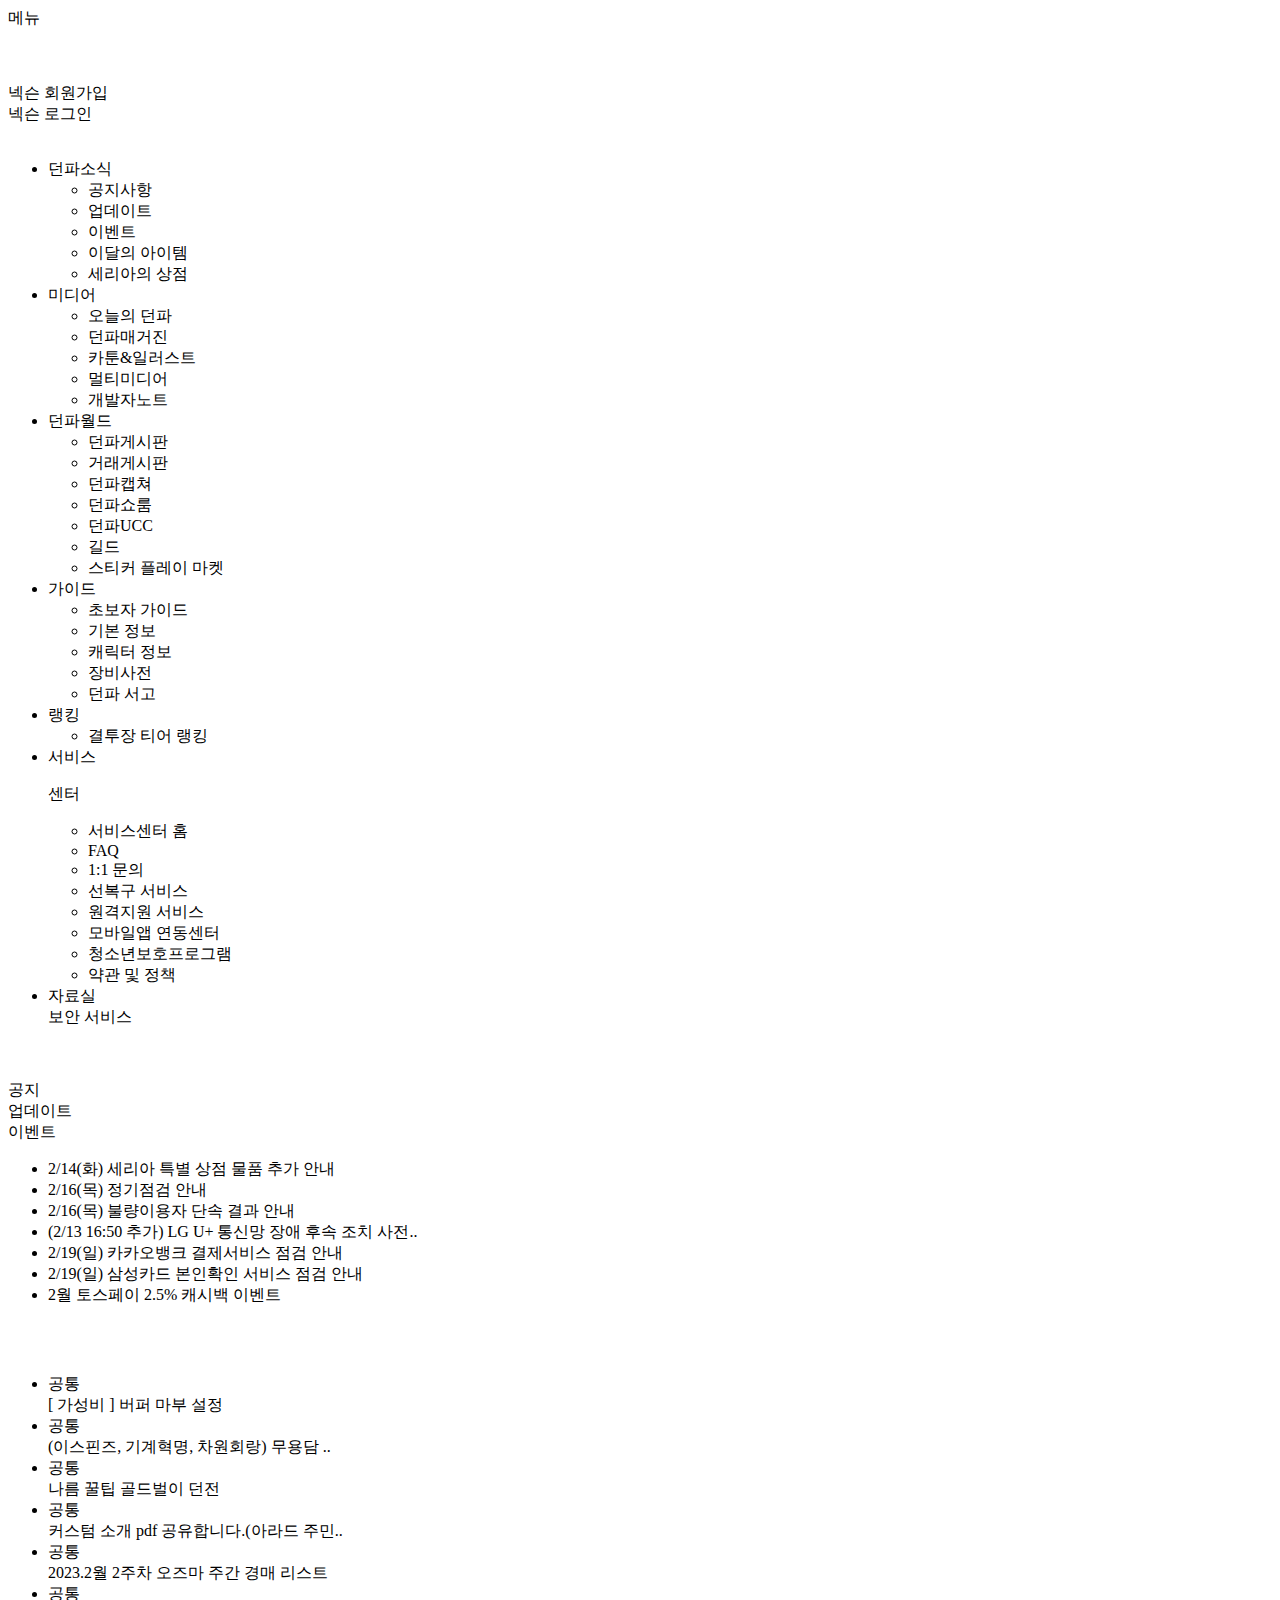
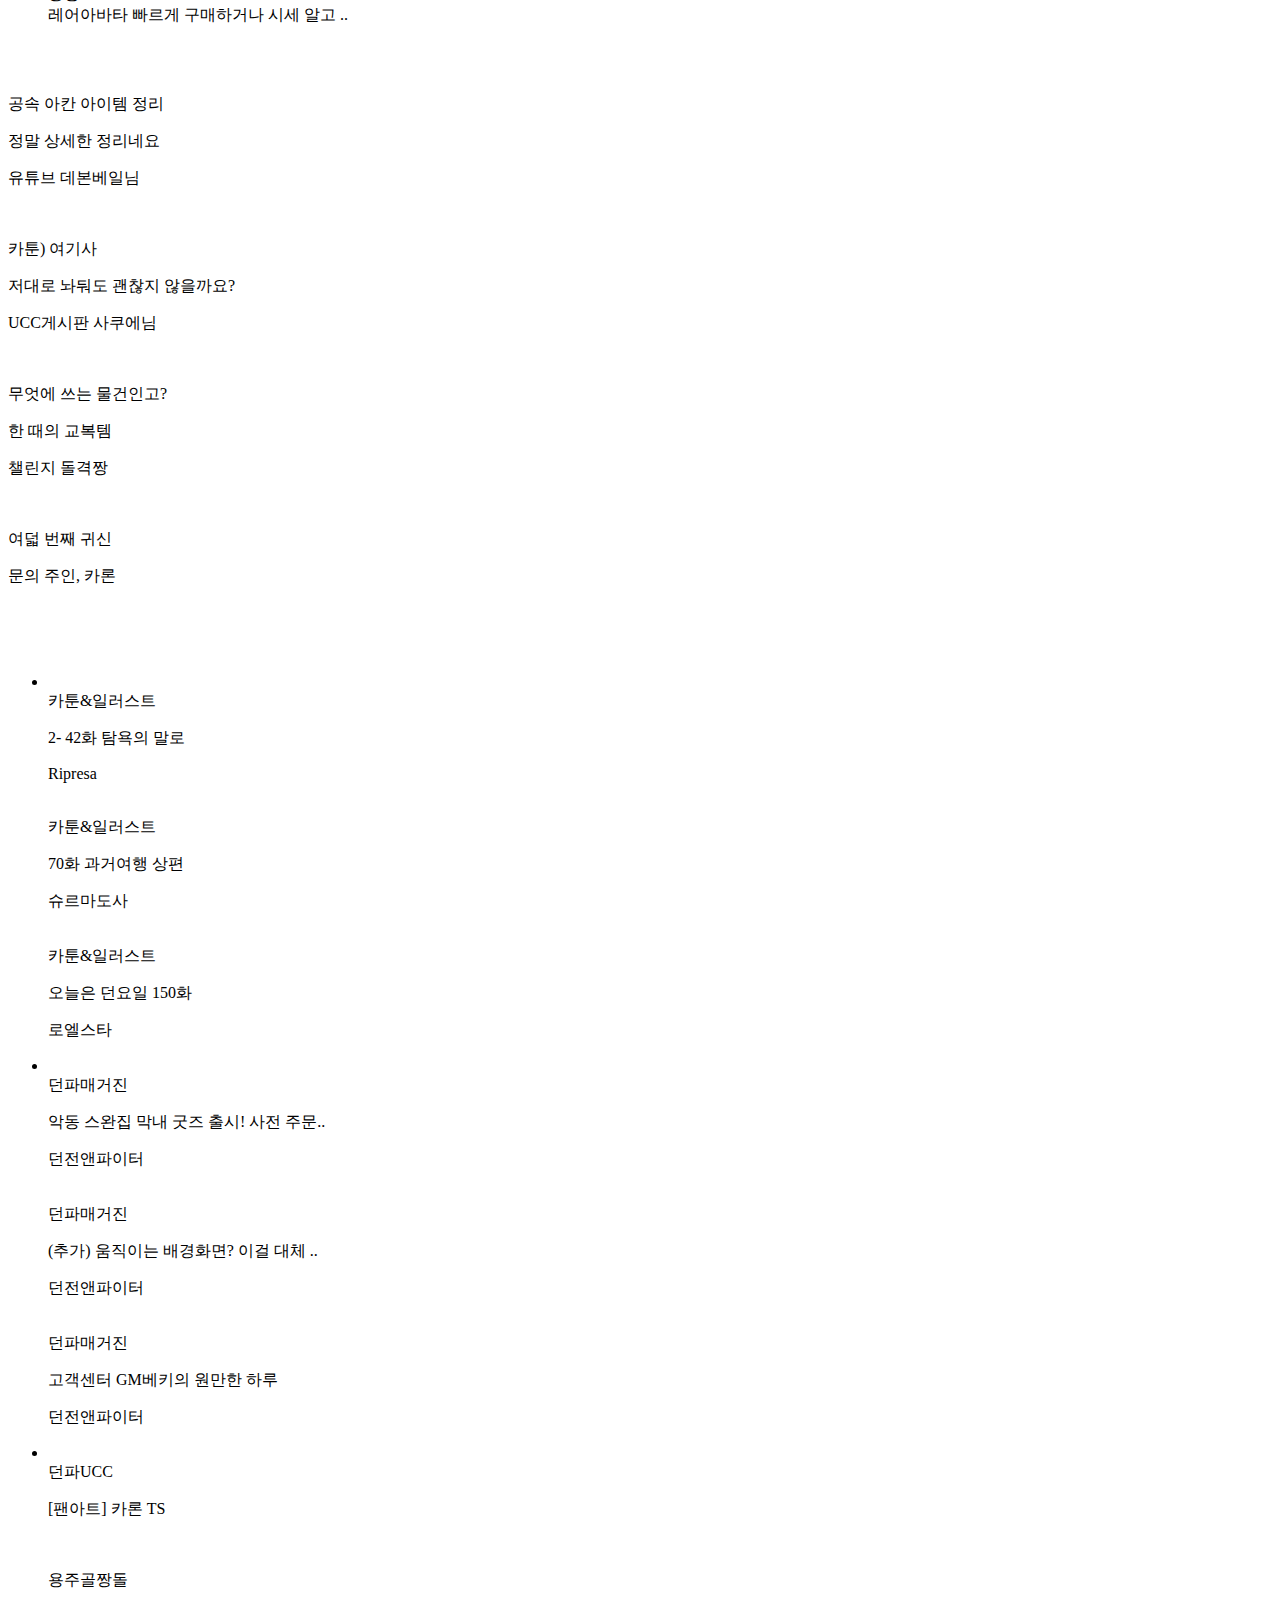
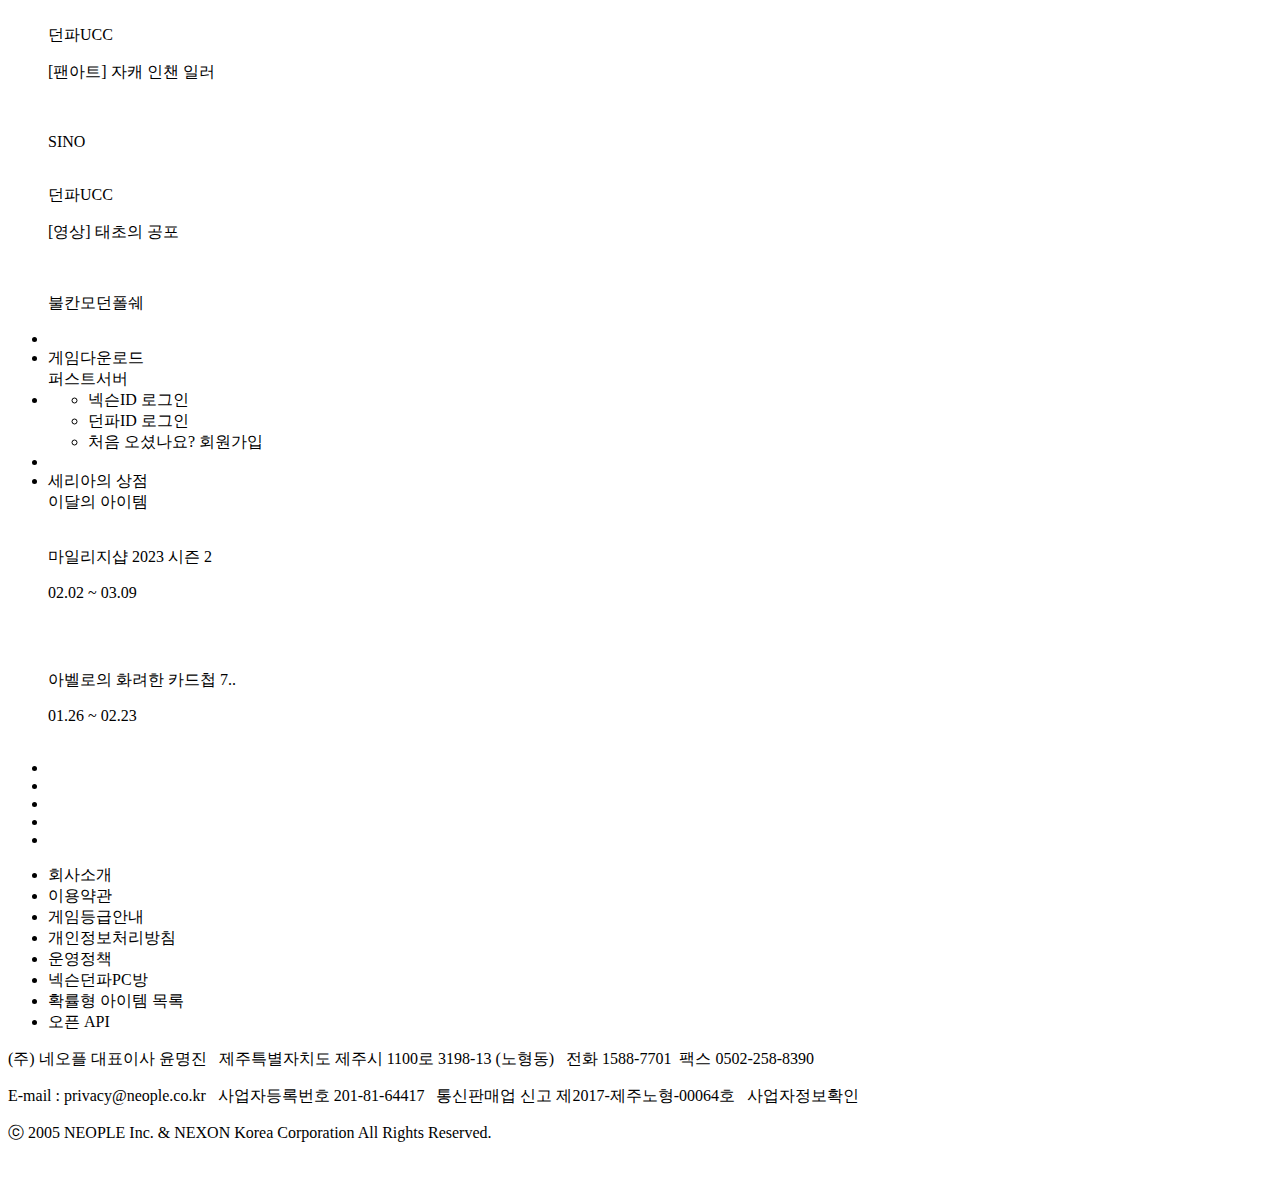
==== 2_DF.nexon/index.html @ 1419d221 "third" ====
<!DOCTYPE html>
<html lang="ko">

<head>
    <meta charset="UTF-8">
    <meta http-equiv="X-UA-Compatible" content="IE=edge">
    <meta name="viewport" content="width=device-width, initial-scale=1.0">
    <title>액션쾌감!!! 던전앤파이터</title>
    <link rel="stylesheet" href="style.css">

</head>

<body>
    <!--상단로고-->
    <header class="logo Flex_aic">
        <div class="left Flex_aic Pointer">
            <div class="hamburger">
                <div></div>
            </div>
            <div class="menu">메뉴</div>
        </div>
        <div class="center Pointer">
            <img src="https://rs.nxfs.nexon.com/gnb/images/logo_nexon.png" alt="">
        </div>
        <div class="right Flex_aic Pointer">
            <div class="cardimg">
                <img src="images/cardimg.png" alt="">
            </div>
            <div class="pcroomimg">
                <img src="images/pcroomimg.png" alt="">
            </div>
            <div>넥슨 회원가입</div>
            <div>넥슨 로그인</div>
        </div>
    </header>

    <!--메인박스-->
    <div class="bcgimg">
        <div class="mainwrap">
            <div class="topbox">
                <img class="img1 Pointer" src="https://cdn.df.nexon.com/img/web/common/logo.png" alt="">
                <img class="img2 Pointer" src="https://bbscdn.df.nexon.com/data6/commu/202212/160945_63aa9a396a2f0.png"
                    alt="">
                <img class="img3 Pointer" src="https://cdn.df.nexon.com/img/web/main/btn_dfu.png" alt="">
            </div>
            <div class="mainmenu">
                <!--left박스-->
                <ul class="leftbox">
                    <li class="leftlist">
                        <div class="listbox Flex">
                            <div class="leftbox_left">던파소식</div>
                            <ul>
                                <li class="Pointer">공지사항</li>
                                <li class="Pointer">업데이트</li>
                                <li class="Pointer">이벤트</li>
                                <li class="Pointer">이달의 아이템</li>
                                <li class="Pointer">세리아의 상점</li>
                            </ul>
                        </div>
                    </li>
                    <li class="leftlist">
                        <div class="listbox Flex">
                            <div class="leftbox_left">미디어</div>
                            <ul>
                                <li class="Pointer">오늘의 던파</li>
                                <li class="Pointer">던파매거진</li>
                                <li class="Pointer">카툰&일러스트</li>
                                <li class="Pointer">멀티미디어 <img src="https://cdn.df.nexon.com/img/web/ico/ico_bk.png"
                                        alt=""></li>
                                <li class="Pointer">개발자노트</li>
                            </ul>
                        </div>
                    </li>
                    <li class="leftlist">
                        <div class="listbox Flex">
                            <div class="leftbox_left">던파월드</div>
                            <ul>
                                <li class="Pointer">던파게시판</li>
                                <li class="Pointer">거래게시판</li>
                                <li class="Pointer">던파캡쳐</li>
                                <li class="Pointer">던파쇼룸</li>
                                <li class="Pointer">던파UCC</li>
                                <li class="Pointer">길드</li>
                                <li class="Pointer">스티커 플레이 마켓</li>
                            </ul>
                        </div>
                    </li>
                    <li class="leftlist">
                        <div class="listbox Flex">
                            <div class="leftbox_left">가이드</div>
                            <ul>
                                <li class="Pointer">초보자 가이드</li>
                                <li class="Pointer">기본 정보</li>
                                <li class="Pointer">캐릭터 정보</li>
                                <li class="Pointer">장비사전</li>
                                <li class="Pointer">던파 서고 <img src="https://cdn.df.nexon.com/img/web/ico/ico_bk.png"
                                        alt=""></li>
                            </ul>
                        </div>
                    </li>
                    <li class="leftlist">
                        <div class="listbox Flex">
                            <div class="leftbox_left">랭킹</div>
                            <ul>
                                <li class="Pointer">결투장 티어 랭킹</li>
                            </ul>
                        </div>
                    </li>
                    <li class="leftlist">
                        <div class="listbox Flex">
                            <div class="leftbox_left">
                                서비스 <p>센터</p>
                            </div>
                            <ul>
                                <li class="Pointer">서비스센터 홈</li>
                                <li class="Pointer">FAQ</li>
                                <li class="Pointer">1:1 문의</li>
                                <li class="Pointer">선복구 서비스</li>
                                <li class="Pointer">원격지원 서비스</li>
                                <li class="Pointer">모바일앱 연동센터</li>
                                <li class="Pointer">청소년보호프로그램</li>
                                <li class="Pointer">약관 및 정책</li>
                            </ul>
                        </div>
                    </li>
                    <li class="lastleftlist Flex_cc">
                        <div class="a1 Pointer">자료실</div>
                        <div class="a1 Pointer">보안 서비스</div>
                    </li>
                </ul>
                <!--센터박스-->
                <div class="centerbox">
                    <div class="mainimgbox">
                        <img src="https://bbscdn.df.nexon.com/data6/commu/202302/085623_63e436a7871ad.png" alt="">
                    </div>
                    <div class="mainlist">
                        <div class="Flex">
                            <div class="leftside">
                                <div class="topword Flex">
                                    <img class="leftword" src="https://cdn.df.nexon.com/img/web/main/h_df_news.gif"
                                        alt="">
                                    <div class="rightword Flex">
                                        <div>공지</div>
                                        <div>업데이트</div>
                                        <div>이벤트</div>
                                    </div>
                                </div>
                                <ul>
                                    <li class="list1">2/14(화) 세리아 특별 상점 물품 추가 안내</li>
                                    <li class="list1">2/16(목) 정기점검 안내</li>
                                    <li class="list1">2/16(목) 불량이용자 단속 결과 안내</li>
                                    <li class="list1">(2/13 16:50 추가) LG U+ 통신망 장애 후속 조치 사전..</li>
                                    <li class="list1">2/19(일) 카카오뱅크 결제서비스 점검 안내</li>
                                    <li class="list1">2/19(일) 삼성카드 본인확인 서비스 점검 안내</li>
                                    <li class="list1">2월 토스페이 2.5% 캐시백 이벤트</li>
                                </ul>
                                <div class="imgbox2">
                                    <img src="https://bbscdn.df.nexon.com/data6/commu/202302/163711_63e4a2a740356.jpg"
                                        alt="">
                                </div>
                                <div class="topword">
                                    <img src="https://cdn.df.nexon.com/img/web/main/h_df_board.gif" alt="">
                                </div>
                                <ul>
                                    <li class="listbox2 Flex">
                                        <div class="bcgbox">공통</div>
                                        <div class="list2">[ 가성비 ] 버퍼 마부 설정</div>
                                    </li>
                                    <li class="listbox2 Flex">
                                        <div class="bcgbox">공통</div>
                                        <div class="list2">(이스핀즈, 기계혁명, 차원회랑) 무용담 ..</div>
                                    </li>
                                    <li class="listbox2 Flex">
                                        <div class="bcgbox">공통</div>
                                        <div class="list2">나름 꿀팁 골드벌이 던전</div>
                                    </li>
                                    <li class="listbox2 Flex">
                                        <div class="bcgbox">공통</div>
                                        <div class="list2">커스텀 소개 pdf 공유합니다.(아라드 주민..</div>
                                    </li>
                                    <li class="listbox2 Flex">
                                        <div class="bcgbox">공통</div>
                                        <div class="list2">2023.2월 2주차 오즈마 주간 경매 리스트</div>
                                    </li>
                                    <li class="listbox2 Flex">
                                        <div class="bcgbox">공통</div>
                                        <div class="list2">레어아바타 빠르게 구매하거나 시세 알고 ..</div>
                                    </li>
                                </ul>
                            </div>
                            <div class="rightside">
                                <div class="topword1">
                                    <img src="https://cdn.df.nexon.com/img/web/main/h_today_df.gif" alt="">
                                </div>
                                <div class="rightlist Flex">
                                    <img src="https://bbscdn.df.nexon.com/data6/commu/202302/173435_63ef3c1bb7026.png"
                                        alt="">
                                    <div class="wordbox">
                                        <p>공속 아칸 아이템 정리</p>
                                        <p>정말 상세한 정리네요</p>
                                        <p>유튜브 데본베일님</p>
                                    </div>
                                </div>
                                <div class="rightlist Flex">
                                    <img src="https://bbscdn.df.nexon.com/data6/commu/202302/173448_63ef3c2897d32.png"
                                        alt="">
                                    <div class="wordbox">
                                        <p>카툰) 여기사</p>
                                        <p>저대로 놔둬도 괜찮지 않을까요?</p>
                                        <p>UCC게시판 사쿠에님</p>
                                    </div>
                                </div>
                                <div class="rightlist Flex">
                                    <img src="https://bbscdn.df.nexon.com/data6/commu/202302/160709_63ef279d798fc.png"
                                        alt="">
                                    <div class="wordbox">
                                        <p>무엇에 쓰는 물건인고?</p>
                                        <p>한 때의 교복템</p>
                                        <p>챌린지 돌격짱</p>
                                    </div>
                                </div>
                                <div class="imgwrap">
                                    <img class="a1"
                                        src="https://bbscdn.df.nexon.com/data6/commu/202302/101935_63db0fa768b41.jpg"
                                        alt="">
                                    <img class="a2" src="https://cdn.df.nexon.com/img/web/main/bg_dfu_gr.png" alt="">
                                    <img class="a3" src="https://cdn.df.nexon.com/img/web/main/dfu_logo.png" alt="">
                                    <p class="a4">여덟 번째 귀신</p>
                                    <p class="a5">문의 주인, 카론</p>
                                    <img class="a6" src="https://cdn.df.nexon.com/img/web/main/btn_go.png" alt="">
                                </div>
                            </div>
                        </div>
                        <div>
                            <img class="middlebanner"
                                src="https://cdn.df.nexon.com/img/web/main/bnr_char_info2.jpg?v=20230220" alt="">
                        </div>
                        <div class="topword">
                            <img src="https://cdn.df.nexon.com/img/web/main/h_df_md_ucc.gif" alt="">
                        </div>
                        <ul class="bottom">
                            <li class="linewrap Flex">
                                <div class="boxbox">
                                    <div class="bimgbox">
                                        <img src="https://bbscdn.df.nexon.com/data7/commu/202301/044038_63d185b60a785.jpg" alt="">
                                        <div class="deco">카툰&일러스트</div>
                                    </div>
                                    <div class="bottomwordbox">
                                        <p class="bword1">2- 42화 탐욕의 말로</p>
                                        <p class="bword2">Ripresa</p>
                                    </div>
                                </div>
                                <div class="boxbox">
                                    <div class="bimgbox">
                                        <img src="https://bbscdn.df.nexon.com/data7/commu/202301/231410_63cfe7b202897.jpg" alt="">
                                        <div class="deco">카툰&일러스트</div>
                                    </div>
                                    <div class="bottomwordbox">
                                        <p class="bword1">70화 과거여행 상편</p>
                                        <p class="bword2">슈르마도사</p>
                                    </div>
                                </div>
                                <div class="boxbox">
                                    <div class="bimgbox">
                                        <img src="https://bbscdn.df.nexon.com/data7/commu/202301/030627_63cd7b23b1984.PNG" alt="">
                                        <div class="deco">카툰&일러스트</div>
                                    </div>
                                    <div class="bottomwordbox">
                                        <p class="bword1">오늘은 던요일 150화</p>
                                        <p class="bword2">로엘스타</p>
                                    </div>
                                </div>
                            </li>
                            <li class="linewrap Flex">
                                <div class="boxbox">
                                    <div class="bimgbox">
                                        <img src="https://bbscdn.df.nexon.com/data6/commu/202302/102833_63db11c15a9d1.jpg" alt="">
                                        <div class="deco2">던파매거진</div>
                                    </div>
                                    <div class="bottomwordbox">
                                        <p class="bword1">악동 스완집 막내 굿즈 출시! 사전 주문..</p>
                                        <p class="bword2">던전앤파이터</p>
                                    </div>
                                </div>
                                <div class="boxbox">
                                    <div class="bimgbox">
                                        <img src="https://bbscdn.df.nexon.com/data6/commu/202212/144334_63a14b8654d7b.jpg" alt="">
                                        <div class="deco2">던파매거진</div>
                                    </div>
                                    <div class="bottomwordbox">
                                        <p class="bword1">(추가) 움직이는 배경화면? 이걸 대체 ..</p>
                                        <p class="bword2">던전앤파이터</p>
                                    </div>
                                </div>
                                <div class="boxbox">
                                    <div class="bimgbox">
                                        <img src="https://bbscdn.df.nexon.com/data6/commu/202212/121335_63a9115f84d7d.jpg" alt="">
                                        <div class="deco2">던파매거진</div>
                                    </div>
                                    <div class="bottomwordbox">
                                        <p class="bword1">고객센터 GM베키의 원만한 하루</p>
                                        <p class="bword2">던전앤파이터</p>
                                    </div>
                                </div>
                            </li>
                            <li class="linewrap Flex">
                                <div class="boxbox">
                                    <div class="bimgbox">
                                        <img class="over" src="https://bbscdn.df.nexon.com/data7/commu/202302/203615_63da4eaf554a1.png_thumb_s.png" alt="">
                                        <div class="deco3">던파UCC</div>
                                    </div>
                                    <div class="bottomwordbox">
                                        <p class="bword1">[팬아트] 카론 TS</p>
                                        <div class="Flex_cc"><img class="cimg" src="https://cdn.df.nexon.com/img/rank/1_7.gif" alt=""><p class="bword2">용주골짱돌</p></div>
                                    </div>
                                </div>
                                <div class="boxbox">
                                    <div class="bimgbox">
                                        <img class="over" src="https://bbscdn.df.nexon.com/data7/commu/202302/230459_63da718b06f9a.png_thumb_s.png" alt="">
                                        <div class="deco3">던파UCC</div>
                                    </div>
                                    <div class="bottomwordbox">
                                        <p class="bword1">[팬아트] 자캐 인챈 일러</p>
                                        <div class="Flex_cc"><img class="cimg" src="https://cdn.df.nexon.com/img/rank/1_5.gif" alt=""><p class="bword2">SINO</p></div>
                                    </div>
                                </div>
                                <div class="boxbox">
                                    <div class="bimgbox">
                                        <img class="over" src="http://i.ytimg.com/vi/4bKtMGUkhKY/hqdefault.jpg" alt="">
                                        <div class="deco3">던파UCC</div>
                                    </div>
                                    <div class="bottomwordbox">
                                        <p class="bword1">[영상] 태초의 공포</p>
                                        <div class="Flex_cc"><img class="cimg" src="https://cdn.df.nexon.com/img/rank/6_2.gif" alt=""><p class="bword2">불칸모던폴쉐</p></div>
                                    </div>
                                </div>
                            </li>
                        </ul>
                    </div>
                </div>
            <!--라이트박스-->
            <ul class="rightbox">
                <li class="gamestart">
                </li>
                <li class="download Flex_cc">
                    <div class="a2 Pointer">게임다운로드</div>
                    <div class="line"></div>
                    <div class="a2 Pointer">퍼스트서버</div>
                </li>
                <li class="loginbox">
                    <ul class="loginwrap">
                        <li class="nexon">넥슨ID 로그인</li>
                        <li class="df">던파ID 로그인</li>
                        <li class="newuser">처음 오셨나요? 회원가입 <span><img
                                    src="https://cdn.df.nexon.com/img/web/bu/bu_arrow_login2.png" alt=""></span> </li>
                    </ul>
                </li>
                <li class="gide">
                    <img src="https://cdn.df.nexon.com/img/web/apart/bnr_srch_20190128.jpg" alt="">
                </li>
                <li class="posi Flex_cc">
                    <div class="a3 Pointer">세리아의 상점</div>
                    <div class="a3 Pointer">이달의 아이템</div>
                    <div class="storebox">
                        <div class="Flex_aic">
                            <img class="storeimg"
                                src="https://bbscdn.df.nexon.com/data6/commu/202301/160150_63d8bcde932df.png" alt="">
                            <div>
                                <p class="r4">마일리지샵 2023 시즌 2</p>
                                <p class="r5"> 02.02 ~ 03.09</p>
                            </div>
                        </div>
                        <div class="button Flex">
                            <img src="https://cdn.df.nexon.com/img/web/apart/btn_mt_prev.gif" alt="">
                            <img src="https://cdn.df.nexon.com/img/web/apart/btn_mt_next.gif" alt="">
                        </div>
                    </div>
                    <div class="storebox1">
                        <div class="Flex_aic">
                            <img class="storeimg"
                                src="https://bbscdn.df.nexon.com/data6/commu/202301/065617_63d1a5815c485.png" alt="">
                            <div>
                                <p class="r4">아벨로의 화려한 카드첩 7..</p>
                                <p class="r5">01.26 ~ 02.23</p>
                            </div>
                        </div>
                        <div class="button Flex">
                            <img src="https://cdn.df.nexon.com/img/web/apart/btn_mt_prev.gif" alt="">
                            <img src="https://cdn.df.nexon.com/img/web/apart/btn_mt_next.gif" alt="">
                        </div>
                    </div>
                </li>
                <li class="coupon">
                    <img src="https://bbscdn.df.nexon.com/data6/commu/202212/083543_639a5dcf91421.jpg" alt="">
                </li>
                <li class="imgbanner">
                    <img src="https://cdn.df.nexon.com/img/web/apart/bnr_welcome3.png" alt="">
                </li>
                <li class="imgbanner">
                    <img src="https://cdn.df.nexon.com/img/web/apart/bnr_return2.png" alt="">
                </li>
                <li class="imgbanner2">
                    <img src="https://cdn.df.nexon.com/img/web/apart/bg_sns.png?v=2" alt="">
                </li>
                <li class="imgbanner3">
                    <img src="https://cdn.df.nexon.com/img/web/bnr/bnr_8bit.png" alt="">
                </li>
            </ul>
        <div class="footer">
            <ul class="Flex">
                <li>회사소개</li>
                <li>이용약관</li>
                <li>게임등급안내</li>
                <li class=black>개인정보처리방침</li>
                <li>운영정책</li>
                <li>넥슨던파PC방</li>
                <li>확률형 아이템 목록</li>
                <li>오픈 API</li>
            </ul>
            <p>(주) 네오플 대표이사 윤명진 &nbsp&nbsp제주특별자치도 제주시 1100로 3198-13 (노형동) &nbsp&nbsp전화 1588-7701&nbsp 팩스 0502-258-8390</p>
            <p>E-mail : privacy@neople.co.kr &nbsp&nbsp사업자등록번호 201-81-64417 &nbsp&nbsp통신판매업 신고 제2017-제주노형-00064호 &nbsp <span>사업자정보확인</span></p>
            <p>ⓒ 2005 NEOPLE Inc. & NEXON Korea Corporation All Rights Reserved.</p>
            <img src="https://cdn.df.nexon.com/img/web/common/img_logo_nx.gif" alt="">
            <img src="https://cdn.df.nexon.com/img/web/common/img_logo_np.gif" alt="">
        </div>
        </div>
    </div>



</body>

</html>
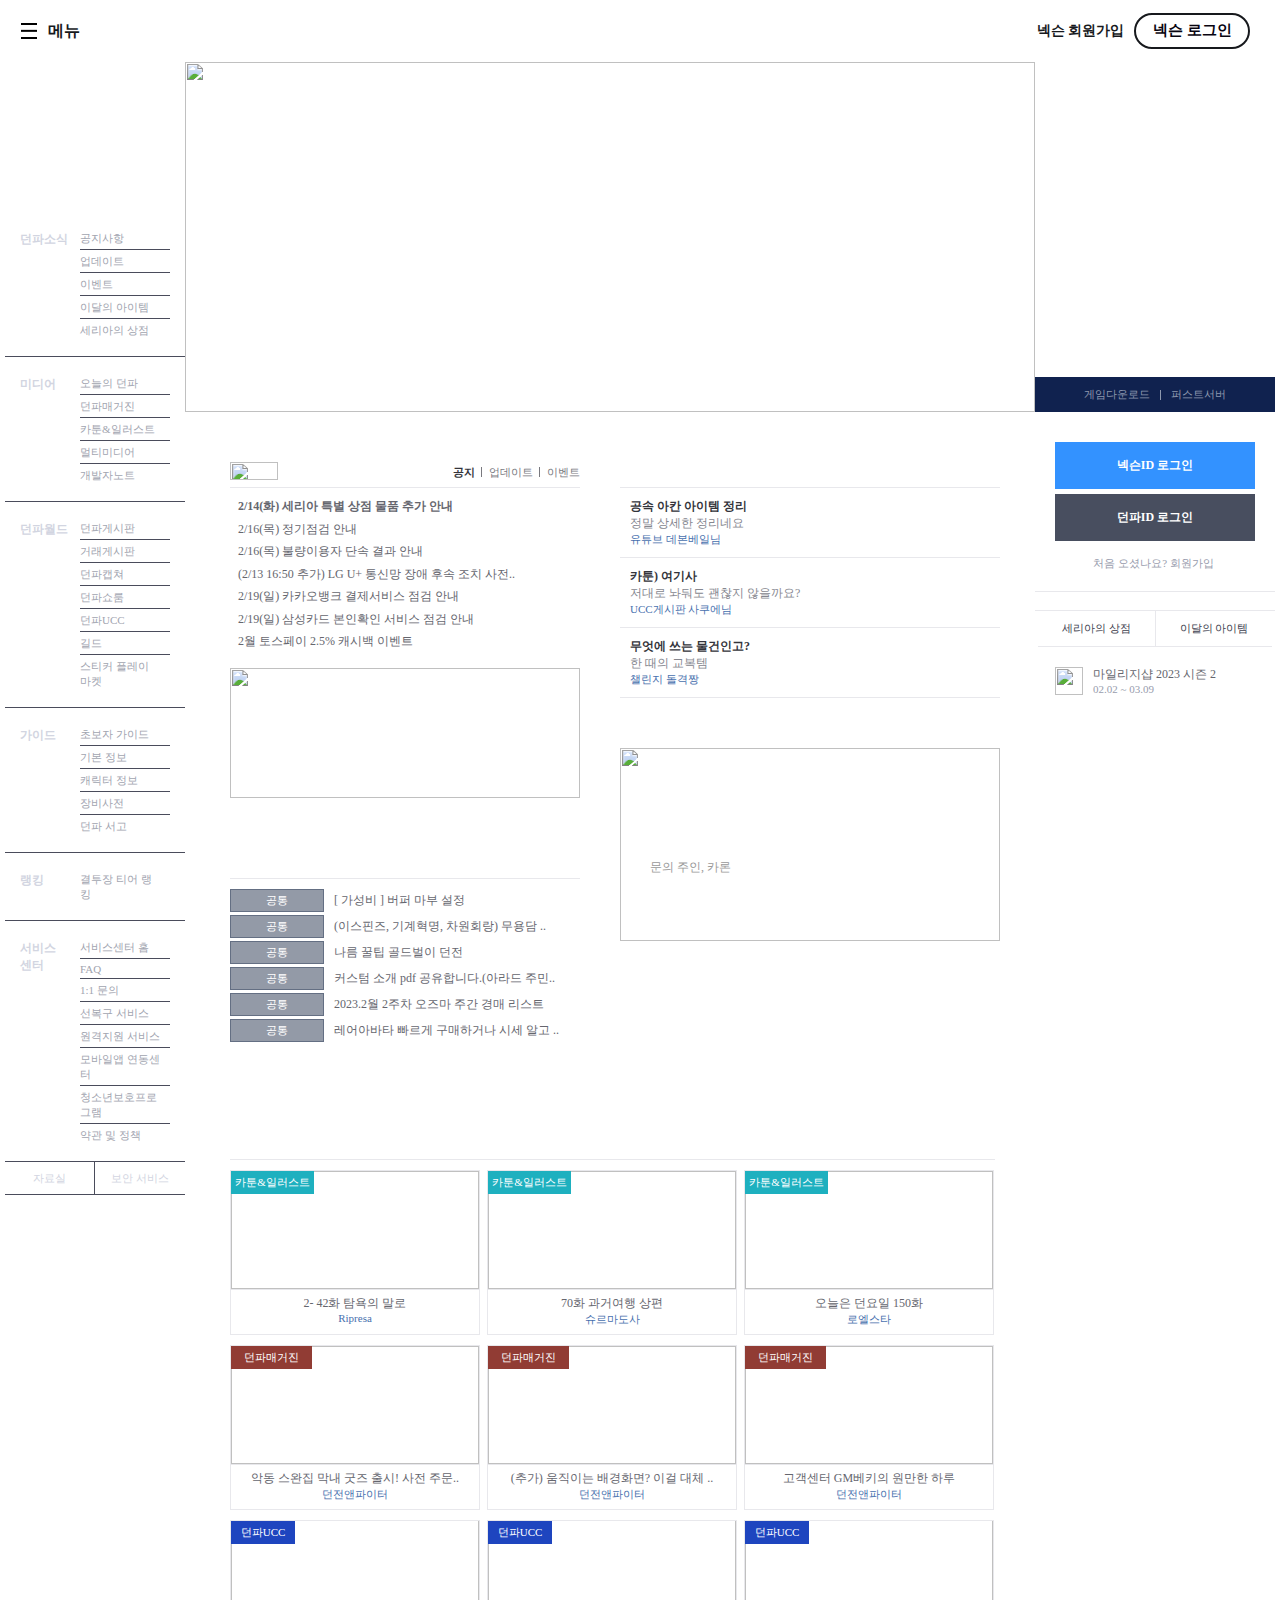
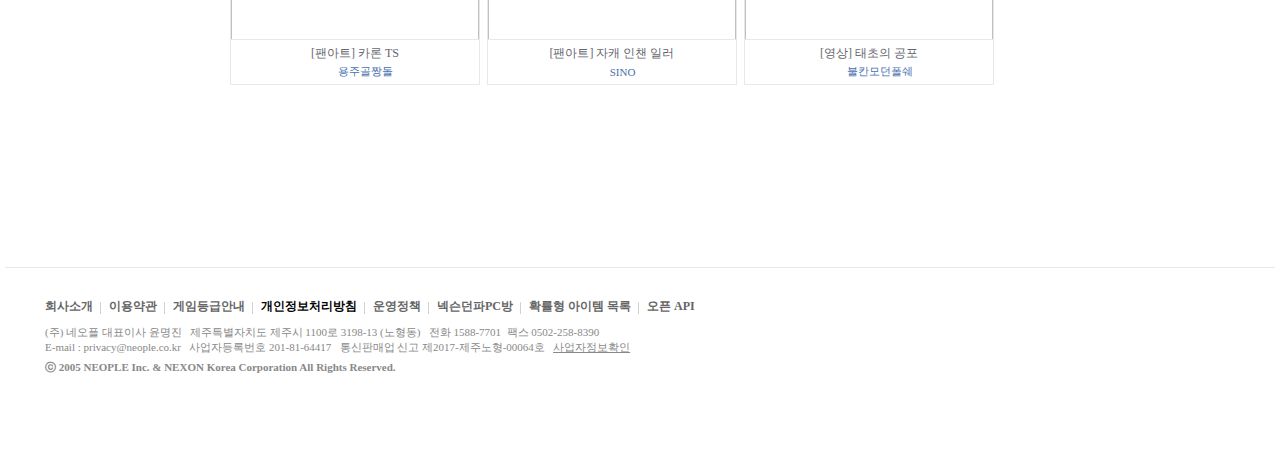
==== commit 77c9ad4f: "save" ====
--- a/2_DF.nexon/index.html
+++ b/2_DF.nexon/index.html
@@ -22,15 +22,15 @@
         <div class="center Pointer">
             <img src="https://rs.nxfs.nexon.com/gnb/images/logo_nexon.png" alt="">
         </div>
-        <div class="right Flex_aic Pointer">
-            <div class="cardimg">
+        <div class="right Flex_aic">
+            <div class="cardimg Pointer">
                 <img src="images/cardimg.png" alt="">
             </div>
             <div class="pcroomimg">
                 <img src="images/pcroomimg.png" alt="">
             </div>
-            <div>넥슨 회원가입</div>
-            <div>넥슨 로그인</div>
+            <div class="Pointer">넥슨 회원가입</div>
+            <div class="Pointer">넥슨 로그인</div>
         </div>
     </header>
 
--- a/2_DF.nexon/style.css
+++ b/2_DF.nexon/style.css
@@ -0,0 +1,596 @@
+@charset "UTF-8";
+
+
+/*###############전체선택자 속성값###############*/
+*{
+   margin: 0; padding: 0; box-sizing: border-box;
+}
+
+a:link, a:visited{
+   text-decoration: none; color: black;
+}
+
+li{
+   list-style: none;
+}
+/*###############클래스 공통 속성값###############*/
+.Flex{
+   display: flex;
+}
+.Flex_aic{
+   display: flex;
+   align-items: center;
+}
+.Flex_cc{
+   display: flex;
+   align-items: center;
+   justify-content: center;
+}
+.FC_basicgray{
+   color: #65666E;
+}
+.Pointer{
+   cursor: pointer;
+}
+
+/*###############탑 로고###############*/
+.logo{
+   width: 100%;
+   min-width: 1270px;
+   height: 62px;
+   justify-content: space-between;
+   padding: 23px 30px 23px 21px;
+}
+
+.logo .left{
+   width: 65px;
+   height: 62px;
+   justify-content: space-between;
+   line-height: 62px;
+}
+
+.logo .left:hover>.hamburger:before ,.logo .left:hover>.hamburger:after, .logo .left:hover>.hamburger div{background-color: #0077ff;}
+.logo .left:hover>.menu ,.right div:nth-child(3):hover{color: #0077ff;}
+
+.logo .hamburger{position: relative; width: 16px; height: 16px;}
+.hamburger:before, .hamburger div, .hamburger:after{
+   position: absolute;
+   height: 2.3px;
+   width: 100%;
+   left: 0;
+   background-color: black;
+   content: "";
+   display: block;
+   transition: 0.3s;
+}
+.hamburger:before{top: 0;} .hamburger div{top: 50%; transform: translateY(-50%);} .hamburger:after{bottom: 0;}
+
+.logo .menu{
+   color: #17191d;
+   font-weight: bold;
+   padding-right: 6px;
+   transition: 0.3s;
+}
+
+.logo .center{
+   padding-left: 245px;
+   padding-top: 5px;
+}
+
+.logo .cardimg, .logo .pcroomimg{
+   width: 33px;
+}
+.right div{
+   margin-right: 10px;
+}
+.right div:nth-child(3){
+   font-size: 14px;
+   font-weight: bold;
+   color: #17191D;
+   height: 36px;
+   line-height: 36px;
+   text-align: center;
+}
+.right div:last-child{
+   margin-right: 0;
+   font-size: 15px;
+   font-weight: bold;
+   color: #080410;
+   border-radius: 19px;
+   border: 2px solid #17191D;
+   width: 115.7px;
+   height: 36px;
+   line-height: 30px;
+   text-align: center;
+}
+
+/*###############백그라운드이미지###############*/
+.bcgimg{    
+   width: 100%;
+   min-width: 1270px;
+   height: 2000px;
+   background: url("https://bbscdn.df.nexon.com/data6/commu/202301/110128_63bb757862899.jpg") center 0 no-repeat;
+}
+/*###############메인박스###############*/
+.mainwrap{
+   position: sticky;
+   margin:0 auto;
+   min-width: 1270px;
+   width: 1270px;
+   height: 100%;
+}
+/*###############메인박스-탑###############*/
+.topbox{
+   position: relative;
+   width: 100%;
+}
+.topbox img{position: absolute;}
+.topbox .img1{left: -20px;top: 20px;}
+.topbox .img2{left: 180px; top: 40px;}
+.topbox .img3{right: 0;}  
+
+/*###############메인박스-미드이미지###############*/
+
+.mainmenu{
+   background: url("https://cdn.df.nexon.com/img/web/main/bg_container.png?v=20160623") no-repeat;
+   width: 100%;
+   height: 100%;
+   display: flex;
+}
+
+/*###############메인박스 l,c,r 3분할###############*/
+.mainmenu .leftbox, .mainmenu .centerbox, .mainmenu .rightbox{
+   margin-top: 150px;
+}
+.mainmenu .leftbox{width: 180px;}
+.mainmenu .centerbox{width: 850px;}
+.mainmenu .rightbox{width: 240px;}
+
+/*###############메인박스 left###############*/
+
+.leftbox .leftlist{
+   padding: 15px 0;
+   border-bottom: 1px solid #4a4c5b;
+}
+
+.leftlist .leftbox_left{
+   width: 75px;
+   font-size: 12px;
+   font-weight: bold;
+   color: #d2d5e1;
+   padding: 4px 0 0 15px
+}
+.leftlist ul{
+   width: 90px;
+}
+.leftlist li{
+   font-size: 11px;
+   padding: 4px 10px 3px 0;
+   color: #a1a4af;
+   border-bottom: 1px solid #4a4c5b;
+}
+.leftlist li:last-child{
+   border-bottom: none;
+}
+.lastleftlist .a1{
+   width: 100%;
+   height: 33px;
+   line-height: 33px;
+   text-align: center;
+   font-size: 11px;
+   color: #d2d5e1;
+   border-bottom: 1px solid #4a4c5b; 
+}
+.lastleftlist .a1:first-child{
+   border-right: 1px solid #4a4c5b;
+}
+/*###############메인박스 center###############*/
+
+.centerbox .mainimgbox{
+    position: relative;
+    height: 200px;
+   }
+.centerbox .mainimgbox img{
+   position: absolute;
+   width: 850px;
+   height: 350px;
+   bottom: 0;
+}
+
+.centerbox .mainlist{
+   padding: 45px 40px 50px 45px;
+}
+
+.centerbox .mainlist .leftside{
+   width: 350px;
+   margin-right: 40px;
+}
+
+.centerbox .topword{
+   padding: 5px 0;
+   justify-content: space-between;
+   border-bottom: 1px solid #e8e8ec;
+   margin-bottom: 10px;
+   height: 31px;
+}  
+.leftside .leftword{
+   width: 48px;
+   height: 18px;
+}
+.leftside .rightword div{
+   position: relative;
+   padding: 0 7px;
+   font-size: 11px;
+   color: #79797f;
+   line-height: 20px;
+}
+.leftside .rightword div:first-child{
+   color: #33343b;
+   font-weight: bold;
+}
+.leftside .rightword div:last-child{padding-right:0;}
+
+.leftside .rightword div:after{
+   position: absolute;
+   display: block;
+   content: "";
+   width: 1px;
+   height: 10px;
+   background-color: #79797f;
+   top: 50%;
+   transform: translateY(-50%);
+   right: 0;
+}
+.leftside .rightword div:last-child:after{display: none;}
+
+.leftside .list1{
+   margin-left: 8px;
+   position: relative;
+   font-size: 12px;
+   color: #65666e;
+   margin-bottom: 5.5px;
+}
+.leftside .list1:first-child{font-weight: bold;}
+.leftside .list1:after{
+   display: block;
+   content: url("https://cdn.df.nexon.com/img/web/bu/bu_dot.gif");
+   position: absolute;
+   top: -3px;
+   left: -7px;
+}
+
+.leftside .imgbox2{
+   width: 350px;
+   height: 130px;
+   margin: 18px 0 50px 0;
+}
+.leftside .imgbox2 img{
+   width: 100%;
+   height: 100%;
+}
+.leftside .listbox2{
+   margin-bottom: 3px;
+}
+
+.leftside .bcgbox{
+   font-size: 11px;
+   color: #ffffff;
+   background-color: #939aa7;
+   padding: 3px 35px;
+   border: 1px solid #646f83;
+}
+
+.leftside .list2{
+   padding: 3px 0;
+   font-size: 12px;
+   color: #65666e;
+   margin-left: 10px;
+}
+
+.centerbox .mainlist .rightside{width: 380px;}
+.rightside .topword1{
+   padding: 5px 0;
+   border-bottom: 1px solid #e8e8ec;
+   height: 31px;
+}  
+.rightside .rightlist{
+   padding: 10px 0;
+   border-bottom: 1px solid #e8e8ec;
+}
+.rightside .wordbox{margin-left: 10px;}
+.rightside .wordbox p:first-child{
+   font-size: 12px;
+   font-weight: bold;
+   color: #33343b;  
+}
+.rightside .wordbox p:nth-child(2){
+   font-size: 12px;
+   color: #86878f;
+}
+.rightside .wordbox p:last-child{
+   font-size: 11px;
+   color: #4770ae;
+}
+
+.rightside .imgwrap{
+   position: relative;
+   width: 380px;
+   height: 193px;
+   margin-top: 50px;
+} 
+.rightside .imgwrap img, .rightside .imgwrap p{
+   position: absolute;
+}
+.rightside .imgwrap .a1, .rightside .imgwrap .a2{
+   width: 100%;
+   height: 100%;
+}
+.rightside .imgwrap .a3{
+   left: 30px;
+   top: 30px;
+}
+.rightside .imgwrap .a4{
+   left: 30px;
+   top: 86px;
+   color: #fff;
+   font-weight: 700;
+}
+.rightside .imgwrap .a5{
+   left: 30px;
+   top: 111px;
+   font-size: 12px;
+   color: #999;
+   font-weight: 400;
+}
+.rightside .imgwrap .a6{
+   left: 30px;
+   bottom: 30px;
+}
+
+.centerbox .middlebanner{
+   margin: 45px 0 35px 0 ;
+}
+
+
+.bottom .linewrap{
+   margin-bottom: 10px;
+}
+
+.bottom .boxbox{
+   margin-right: 7px;
+}
+
+.bottom .bimgbox{
+   position: relative;
+   border:1px solid #e8e8ec;
+   width: 250px;
+   height: 120px;
+   overflow: hidden;
+}
+
+
+.bimgbox:after{
+   content: "";
+   display: "";
+   position: absolute;
+   background-color: rgba(0, 0, 0, 0.37);
+   width: 244px;
+   height: 114px;
+   left: -1px;
+   border: 3px solid red;
+   visibility: hidden;
+}
+.bimgbox:hover:after{
+   visibility: visible;
+}
+
+.bottom img{
+   width: 100%;
+   height: 100%;
+}
+
+.bottom .bimgbox .deco, .bottom .bimgbox .deco2, .bottom .bimgbox .deco3{
+   position: absolute;
+   top: 0;
+   color: #fff;
+   font-size: 11px;
+   text-align: center;
+   padding: 4px;
+}
+.bottom .bimgbox .deco{background-color: #1eb0bf; width: 83px;}
+.bottom .bimgbox .deco2{background-color: #913c34; width: 81px;}
+.bottom .bimgbox .deco3{background-color: #1e45bf; width: 64px;}
+
+
+.centerbox .bottomwordbox{
+   width: 250px;
+   height: 45px;
+   padding: 5px 0;
+   border: 1px solid #e8e8ec;
+   border-top: none;
+}
+.bottomwordbox img{
+   width: 16px;
+   height: 16px;
+}
+.bottomwordbox .cimg{
+   margin-top: 3px;
+   margin-right: 5px;
+}
+.bottomwordbox .bword1{
+   color: #65666e;
+   font-size: 12px;
+   text-align: center;
+}
+.bottomwordbox .bword2{
+   color: #4770ae;
+   font-size: 11px;
+   text-align: center;
+}
+.bottom .over{
+   position: relative;
+   top: -40px;
+   width: 100%;
+   height: 200px;
+}
+
+/*###############메인박스 right###############*/
+
+.rightbox .gamestart{
+   height: 175px;
+   position: relative;
+   background:url("https://cdn.df.nexon.com/img/web/common/game_start_sp.jpg");
+}
+
+.rightbox .download{
+   position: relative;
+   background-color: #10224f;
+   border-top: #0a183a;
+   border-bottom: #0a183a;
+   top: -10px;
+}
+.rightbox .a2{
+   padding: 10px 5px;
+   font-size: 11px;
+   color: #8d98ae;
+}
+.rightbox .line{
+   width: 1px;
+   height: 10px;
+   background-color:#8d98ae;
+   margin: 0 5px;
+}
+
+.rightbox .loginbox{
+   padding: 20px 20px;
+   border-bottom: 1px solid #e8e8ec;
+}
+
+
+
+.rightbox .nexon, .rightbox .df{
+   font-size: 12px;
+   font-weight: bold;
+   color: #FFFFFF;
+   padding: 15px 0;
+   text-align: center;
+}
+.rightbox .nexon{
+   background-color: #3392FF;
+   margin-bottom: 5px;
+}
+.rightbox .df{
+   background-color: #484e5f;
+   margin-bottom: 15px;
+}
+.rightbox .newuser{
+   font-size: 11px;
+   color: #989cad;
+   text-align: center;
+}
+
+.rightbox .gide{
+   border-bottom: 1px solid #e8e8ec;
+}
+
+.rightbox .a3{
+   padding: 10px 24px;
+   font-size: 11px;
+   color: #3e414f;
+   border-bottom: 1px solid #e8e8ec;
+   background-color: white;
+}
+.rightbox .a3:first-child{
+   border-bottom: 1px solid #e8e8ec;
+   border-right: 1px solid #e8e8ec;
+}
+
+.rightbox .a3:first-child:hover, .rightbox .a3:nth-child(2):hover{
+   border-bottom: none;
+   font-weight: bold;
+   background-color: transparent;
+}
+
+.rightbox .posi{position: relative;}
+.rightbox .storebox, .rightbox .storebox1{
+   width: 240px;
+   padding: 20px 20px 5px 20px;
+   position: absolute;
+   top: 35px;
+}
+.rightbox .storebox{visibility: visible;}
+.rightbox .storebox1{visibility: hidden;}
+.rightbox .storeimg{
+   width: 28px;
+   height: 28px;
+   margin-right: 10px;
+}
+.rightbox .r4{
+   font-size: 12px;
+   color: #65666e;
+}
+.rightbox .r5{
+   font-size: 11px;
+   color: #989cad;
+}
+.rightbox .button{justify-content: flex-end;}
+
+.rightbox .a3:nth-child(2):hover~.storebox{
+   visibility: hidden;
+}
+.rightbox .a3:nth-child(2):hover~.storebox1{
+   visibility: visible;
+}
+
+.rightbox .coupon{
+   margin-top: 75px;
+}
+.rightbox .imgbanner, .rightbox .imgbanner2, .rightbox .imgbanner3{
+    position: relative;
+    top: -10px;
+ }
+.rightbox .imgbanner{height: 46px;}
+.rightbox .imgbanner2{height: 148px;}
+.rightbox .imgbanner3{height: 47px;}
+
+
+/*footer----------------------------*/
+.footer{
+   position: absolute;
+   width: 100%;
+   height: 195px;
+   background-color: white;
+   bottom: 0;
+   border-top: 1px solid #e8e8ec;
+   padding: 30px 0 0 40px;
+}
+.footer li{
+   position: relative;
+   padding: 0 8px;
+   color: #666;
+   font-weight: bold;
+   font-size: 12px;
+   margin-bottom: 10px;
+}
+.footer li:first-child{padding: 0 8px 0 0;}
+.footer .black{color: #000;}
+.footer li:after{
+   position: absolute;
+   display: block;
+   content: "";
+   width: 1px;
+   height: 12px;
+   background-color: #d1d1d1;
+   right: 0;
+   top: 50%;
+   transform: translateY(-40%);
+}
+.footer li:last-child:after{display: none;}
+.footer p{color: #888888; font-size: 11px;}
+.footer p span{text-decoration: underline;}
+.footer p:nth-child(4){
+   font-weight: bold;
+   margin-top: 5px;
+   margin-bottom: 17px;
+}
+.footer img:nth-child(5){margin-right: 15px;}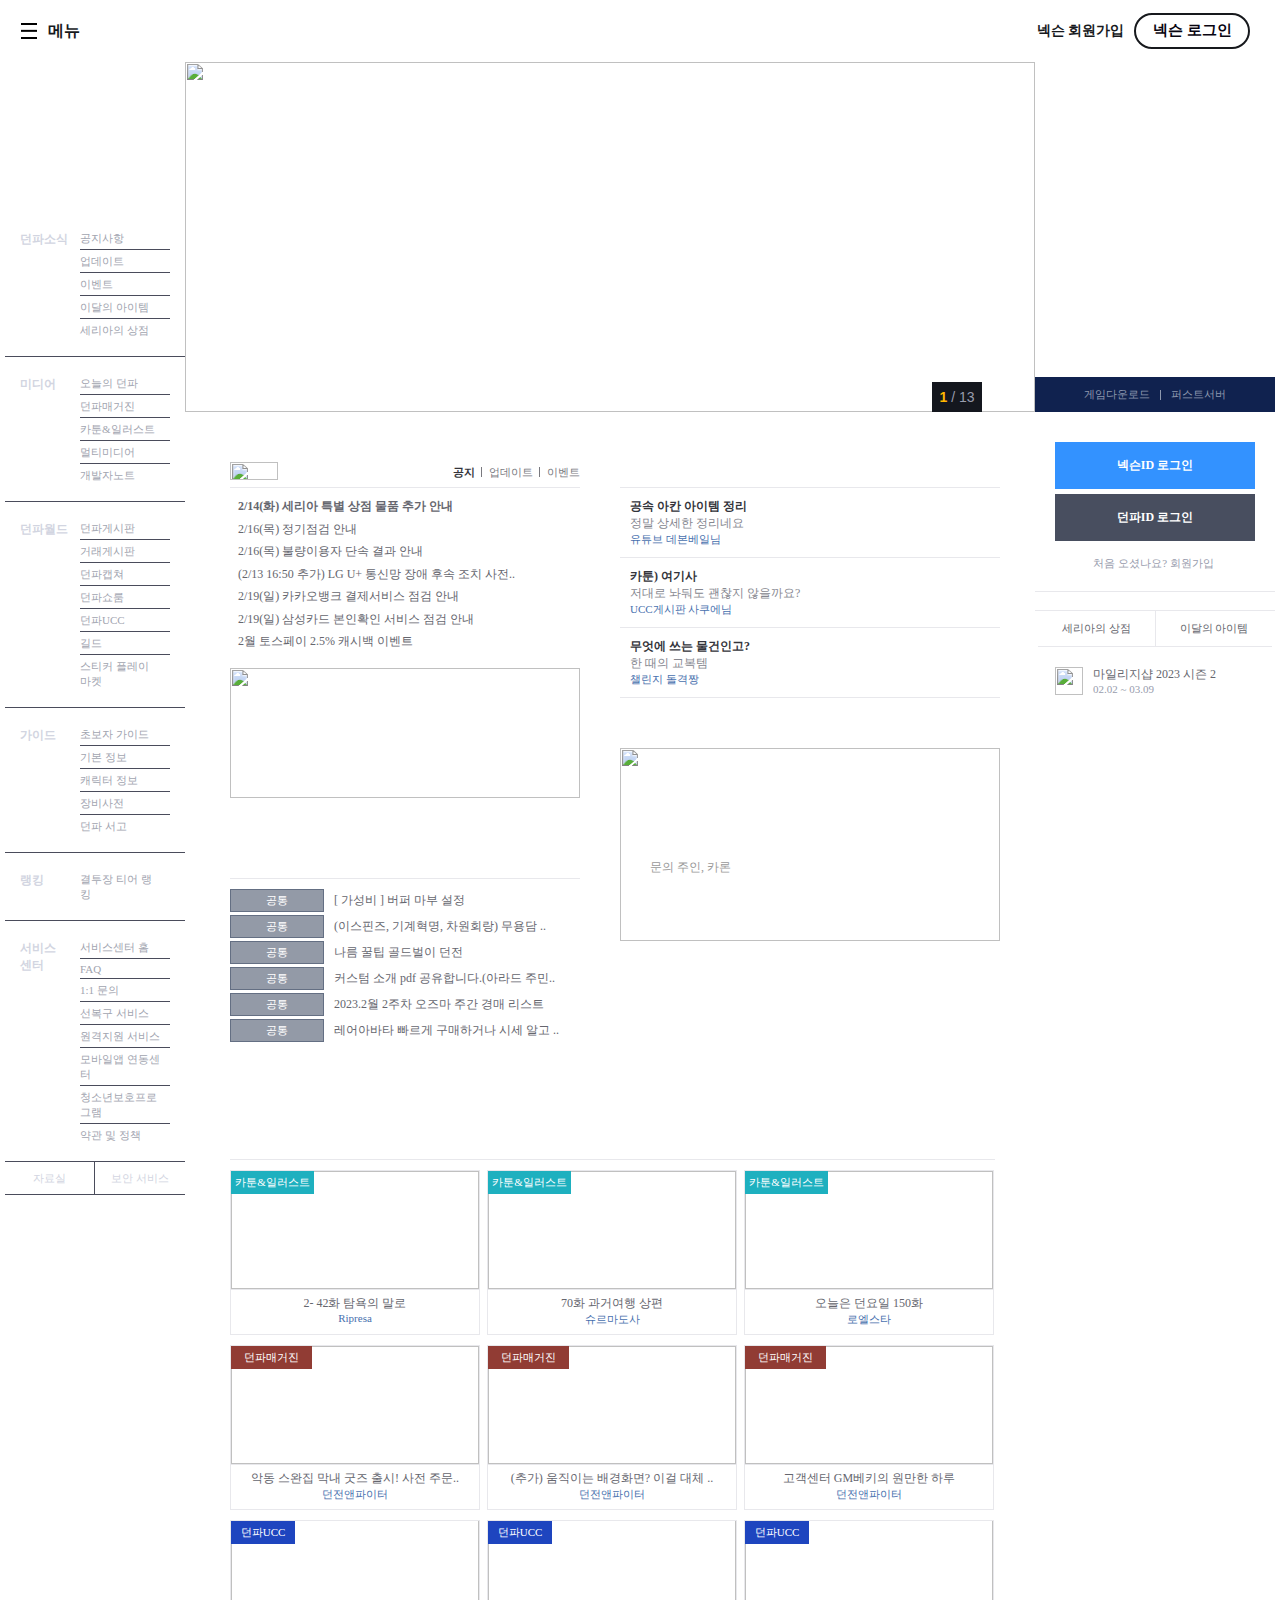
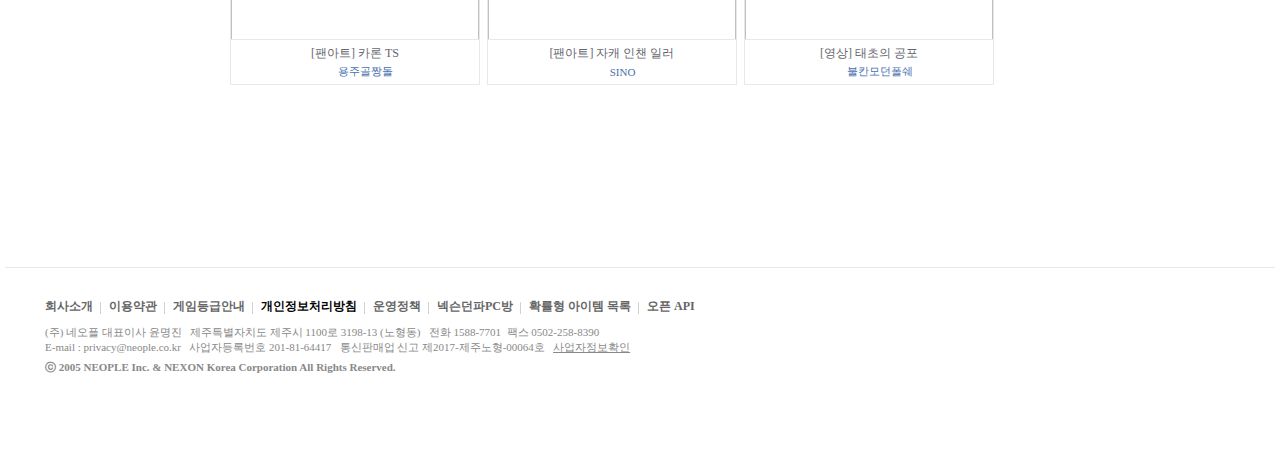
==== commit 82f21051: "df" ====
--- a/2_DF.nexon/index.html
+++ b/2_DF.nexon/index.html
@@ -6,6 +6,9 @@
     <meta http-equiv="X-UA-Compatible" content="IE=edge">
     <meta name="viewport" content="width=device-width, initial-scale=1.0">
     <title>액션쾌감!!! 던전앤파이터</title>
+     <script src="https://cdnjs.cloudflare.com/ajax/libs/jquery/3.6.3/jquery.min.js"></script>
+     <script src="../library/swiper/swiper.js"></script>
+     <link rel="stylesheet" href="../library/swiper/swiper.css">
     <link rel="stylesheet" href="style.css">
 
 </head>
@@ -130,96 +133,114 @@
                 </ul>
                 <!--센터박스-->
                 <div class="centerbox">
-                    <div class="mainimgbox">
-                        <img src="https://bbscdn.df.nexon.com/data6/commu/202302/085623_63e436a7871ad.png" alt="">
-                    </div>
+                    <div class="swiper mySwiper">
+                        <div class="swiper-wrapper">
+                            <img class="swiper-slide" src="https://bbscdn.df.nexon.com/data6/commu/202302/143000_63f456d89de9c.png" alt="">
+                            <img class="swiper-slide" src="https://bbscdn.df.nexon.com/data6/commu/202302/163352_63f473e0c4ad0.png" alt="">
+                            <img class="swiper-slide" src="https://bbscdn.df.nexon.com/data6/commu/202302/162510_63f471d6b8428.png" alt="">
+                            <img class="swiper-slide" src="https://bbscdn.df.nexon.com/data6/commu/202302/143958_63f6fc2e8a0d4.png" alt="">
+                            <img class="swiper-slide" src="https://bbscdn.df.nexon.com/data6/commu/202302/205737_63f4b1b1a9ad6.png" alt="">
+                            <img class="swiper-slide" src="https://bbscdn.df.nexon.com/data6/commu/202302/181034_63f48a8ad8ff1.png" alt="">
+                            <img class="swiper-slide" src="https://bbscdn.df.nexon.com/data6/commu/202302/085713_63e436d9cb25b.png" alt="">
+                            <img class="swiper-slide" src="https://bbscdn.df.nexon.com/data6/commu/202302/182128_63f5de984f7c6.png" alt="">
+                            <img class="swiper-slide" src="https://bbscdn.df.nexon.com/data6/commu/202302/175204_63f48634f3d80.png" alt="">
+                            <img class="swiper-slide" src="https://bbscdn.df.nexon.com/data6/commu/202302/173704_63f482b0dd8a3.png" alt="">
+                            <img class="swiper-slide" src="https://bbscdn.df.nexon.com/data6/commu/202302/175619_63f487330759d.png" alt="">
+                            <img class="swiper-slide" src="https://bbscdn.df.nexon.com/data6/commu/202302/140312_63f2ff100e8cd.png" alt="">
+                            <img class="swiper-slide" src="https://bbscdn.df.nexon.com/data6/commu/202301/103536_63d87068db5c6.png" alt="">
+                        </div>
+                        <div class="swiper-button-next"></div>
+                        <div class="swiper-button-prev"></div>
+                        <div class="swiper-pagination"></div>
+                      </div>
                     <div class="mainlist">
                         <div class="Flex">
                             <div class="leftside">
                                 <div class="topword Flex">
-                                    <img class="leftword" src="https://cdn.df.nexon.com/img/web/main/h_df_news.gif"
+                                    <img class="leftword Pointer" src="https://cdn.df.nexon.com/img/web/main/h_df_news.gif"
                                         alt="">
                                     <div class="rightword Flex">
-                                        <div>공지</div>
-                                        <div>업데이트</div>
-                                        <div>이벤트</div>
+                                        <div class="Pointer">공지</div>
+                                        <div class="Pointer">업데이트</div>
+                                        <div class="Pointer">이벤트</div>
                                     </div>
                                 </div>
                                 <ul>
-                                    <li class="list1">2/14(화) 세리아 특별 상점 물품 추가 안내</li>
-                                    <li class="list1">2/16(목) 정기점검 안내</li>
-                                    <li class="list1">2/16(목) 불량이용자 단속 결과 안내</li>
-                                    <li class="list1">(2/13 16:50 추가) LG U+ 통신망 장애 후속 조치 사전..</li>
-                                    <li class="list1">2/19(일) 카카오뱅크 결제서비스 점검 안내</li>
-                                    <li class="list1">2/19(일) 삼성카드 본인확인 서비스 점검 안내</li>
-                                    <li class="list1">2월 토스페이 2.5% 캐시백 이벤트</li>
+                                    <li class="list1 Pointer">2/14(화) 세리아 특별 상점 물품 추가 안내</li>
+                                    <li class="list1 Pointer">2/16(목) 정기점검 안내</li>
+                                    <li class="list1 Pointer">2/16(목) 불량이용자 단속 결과 안내</li>
+                                    <li class="list1 Pointer">(2/13 16:50 추가) LG U+ 통신망 장애 후속 조치 사전..</li>
+                                    <li class="list1 Pointer">2/19(일) 카카오뱅크 결제서비스 점검 안내</li>
+                                    <li class="list1 Pointer">2/19(일) 삼성카드 본인확인 서비스 점검 안내</li>
+                                    <li class="list1 Pointer">2월 토스페이 2.5% 캐시백 이벤트</li>
                                 </ul>
-                                <div class="imgbox2">
+                                <div class="imgbox2 Pointer">
                                     <img src="https://bbscdn.df.nexon.com/data6/commu/202302/163711_63e4a2a740356.jpg"
                                         alt="">
-                                </div>
-                                <div class="topword">
+                                    <img src="./images/start2.png" alt="">
+                                </div>
+                                <div class="topword Pointer">
                                     <img src="https://cdn.df.nexon.com/img/web/main/h_df_board.gif" alt="">
                                 </div>
                                 <ul>
                                     <li class="listbox2 Flex">
-                                        <div class="bcgbox">공통</div>
-                                        <div class="list2">[ 가성비 ] 버퍼 마부 설정</div>
-                                    </li>
-                                    <li class="listbox2 Flex">
-                                        <div class="bcgbox">공통</div>
-                                        <div class="list2">(이스핀즈, 기계혁명, 차원회랑) 무용담 ..</div>
-                                    </li>
-                                    <li class="listbox2 Flex">
-                                        <div class="bcgbox">공통</div>
-                                        <div class="list2">나름 꿀팁 골드벌이 던전</div>
-                                    </li>
-                                    <li class="listbox2 Flex">
-                                        <div class="bcgbox">공통</div>
-                                        <div class="list2">커스텀 소개 pdf 공유합니다.(아라드 주민..</div>
-                                    </li>
-                                    <li class="listbox2 Flex">
-                                        <div class="bcgbox">공통</div>
-                                        <div class="list2">2023.2월 2주차 오즈마 주간 경매 리스트</div>
-                                    </li>
-                                    <li class="listbox2 Flex">
-                                        <div class="bcgbox">공통</div>
-                                        <div class="list2">레어아바타 빠르게 구매하거나 시세 알고 ..</div>
+                                        <div class="bcgbox Pointer">공통</div>
+                                        <div class="list2 Pointer">[ 가성비 ] 버퍼 마부 설정</div>
+                                    </li>
+                                    <li class="listbox2 Flex">
+                                        <div class="bcgbox Pointer">공통</div>
+                                        <div class="list2 Pointer">(이스핀즈, 기계혁명, 차원회랑) 무용담 ..</div>
+                                    </li>
+                                    <li class="listbox2 Flex">
+                                        <div class="bcgbox Pointer">공통</div>
+                                        <div class="list2 Pointer">나름 꿀팁 골드벌이 던전</div>
+                                    </li>
+                                    <li class="listbox2 Flex">
+                                        <div class="bcgbox Pointer">공통</div>
+                                        <div class="list2 Pointer">커스텀 소개 pdf 공유합니다.(아라드 주민..</div>
+                                    </li>
+                                    <li class="listbox2 Flex">
+                                        <div class="bcgbox Pointer">공통</div>
+                                        <div class="list2 Pointer">2023.2월 2주차 오즈마 주간 경매 리스트</div>
+                                    </li>
+                                    <li class="listbox2 Flex">
+                                        <div class="bcgbox Pointer">공통</div>
+                                        <div class="list2 Pointer">레어아바타 빠르게 구매하거나 시세 알고 ..</div>
                                     </li>
                                 </ul>
                             </div>
                             <div class="rightside">
                                 <div class="topword1">
-                                    <img src="https://cdn.df.nexon.com/img/web/main/h_today_df.gif" alt="">
+                                    <img class="Pointer" src="https://cdn.df.nexon.com/img/web/main/h_today_df.gif" alt="">
                                 </div>
                                 <div class="rightlist Flex">
-                                    <img src="https://bbscdn.df.nexon.com/data6/commu/202302/173435_63ef3c1bb7026.png"
+                                    <img class="Pointer" src="https://bbscdn.df.nexon.com/data6/commu/202302/173435_63ef3c1bb7026.png"
                                         alt="">
                                     <div class="wordbox">
-                                        <p>공속 아칸 아이템 정리</p>
+                                        <p class="Pointer">공속 아칸 아이템 정리</p>
                                         <p>정말 상세한 정리네요</p>
                                         <p>유튜브 데본베일님</p>
                                     </div>
                                 </div>
                                 <div class="rightlist Flex">
-                                    <img src="https://bbscdn.df.nexon.com/data6/commu/202302/173448_63ef3c2897d32.png"
+                                    <img class="Pointer" src="https://bbscdn.df.nexon.com/data6/commu/202302/173448_63ef3c2897d32.png"
                                         alt="">
                                     <div class="wordbox">
-                                        <p>카툰) 여기사</p>
+                                        <p class="Pointer">카툰) 여기사</p>
                                         <p>저대로 놔둬도 괜찮지 않을까요?</p>
                                         <p>UCC게시판 사쿠에님</p>
                                     </div>
                                 </div>
                                 <div class="rightlist Flex">
-                                    <img src="https://bbscdn.df.nexon.com/data6/commu/202302/160709_63ef279d798fc.png"
+                                    <img class="Pointer" src="https://bbscdn.df.nexon.com/data6/commu/202302/160709_63ef279d798fc.png"
                                         alt="">
                                     <div class="wordbox">
-                                        <p>무엇에 쓰는 물건인고?</p>
+                                        <p class="Pointer">무엇에 쓰는 물건인고?</p>
                                         <p>한 때의 교복템</p>
                                         <p>챌린지 돌격짱</p>
                                     </div>
                                 </div>
-                                <div class="imgwrap">
+                                <div class="imgwrap Pointer">
                                     <img class="a1"
                                         src="https://bbscdn.df.nexon.com/data6/commu/202302/101935_63db0fa768b41.jpg"
                                         alt="">
@@ -232,7 +253,7 @@
                             </div>
                         </div>
                         <div>
-                            <img class="middlebanner"
+                            <img class="middlebanner Pointer"
                                 src="https://cdn.df.nexon.com/img/web/main/bnr_char_info2.jpg?v=20230220" alt="">
                         </div>
                         <div class="topword">
@@ -241,7 +262,7 @@
                         <ul class="bottom">
                             <li class="linewrap Flex">
                                 <div class="boxbox">
-                                    <div class="bimgbox">
+                                    <div class="bimgbox Pointer">
                                         <img src="https://bbscdn.df.nexon.com/data7/commu/202301/044038_63d185b60a785.jpg" alt="">
                                         <div class="deco">카툰&일러스트</div>
                                     </div>
@@ -251,7 +272,7 @@
                                     </div>
                                 </div>
                                 <div class="boxbox">
-                                    <div class="bimgbox">
+                                    <div class="bimgbox Pointer">
                                         <img src="https://bbscdn.df.nexon.com/data7/commu/202301/231410_63cfe7b202897.jpg" alt="">
                                         <div class="deco">카툰&일러스트</div>
                                     </div>
@@ -261,7 +282,7 @@
                                     </div>
                                 </div>
                                 <div class="boxbox">
-                                    <div class="bimgbox">
+                                    <div class="bimgbox Pointer">
                                         <img src="https://bbscdn.df.nexon.com/data7/commu/202301/030627_63cd7b23b1984.PNG" alt="">
                                         <div class="deco">카툰&일러스트</div>
                                     </div>
@@ -273,7 +294,7 @@
                             </li>
                             <li class="linewrap Flex">
                                 <div class="boxbox">
-                                    <div class="bimgbox">
+                                    <div class="bimgbox Pointer">
                                         <img src="https://bbscdn.df.nexon.com/data6/commu/202302/102833_63db11c15a9d1.jpg" alt="">
                                         <div class="deco2">던파매거진</div>
                                     </div>
@@ -283,7 +304,7 @@
                                     </div>
                                 </div>
                                 <div class="boxbox">
-                                    <div class="bimgbox">
+                                    <div class="bimgbox Pointer">
                                         <img src="https://bbscdn.df.nexon.com/data6/commu/202212/144334_63a14b8654d7b.jpg" alt="">
                                         <div class="deco2">던파매거진</div>
                                     </div>
@@ -293,7 +314,7 @@
                                     </div>
                                 </div>
                                 <div class="boxbox">
-                                    <div class="bimgbox">
+                                    <div class="bimgbox Pointer">
                                         <img src="https://bbscdn.df.nexon.com/data6/commu/202212/121335_63a9115f84d7d.jpg" alt="">
                                         <div class="deco2">던파매거진</div>
                                     </div>
@@ -305,7 +326,7 @@
                             </li>
                             <li class="linewrap Flex">
                                 <div class="boxbox">
-                                    <div class="bimgbox">
+                                    <div class="bimgbox Pointer">
                                         <img class="over" src="https://bbscdn.df.nexon.com/data7/commu/202302/203615_63da4eaf554a1.png_thumb_s.png" alt="">
                                         <div class="deco3">던파UCC</div>
                                     </div>
@@ -315,7 +336,7 @@
                                     </div>
                                 </div>
                                 <div class="boxbox">
-                                    <div class="bimgbox">
+                                    <div class="bimgbox Pointer">
                                         <img class="over" src="https://bbscdn.df.nexon.com/data7/commu/202302/230459_63da718b06f9a.png_thumb_s.png" alt="">
                                         <div class="deco3">던파UCC</div>
                                     </div>
@@ -325,7 +346,7 @@
                                     </div>
                                 </div>
                                 <div class="boxbox">
-                                    <div class="bimgbox">
+                                    <div class="bimgbox Pointer">
                                         <img class="over" src="http://i.ytimg.com/vi/4bKtMGUkhKY/hqdefault.jpg" alt="">
                                         <div class="deco3">던파UCC</div>
                                     </div>
@@ -340,7 +361,7 @@
                 </div>
             <!--라이트박스-->
             <ul class="rightbox">
-                <li class="gamestart">
+                <li class="gamestart Pointer">
                 </li>
                 <li class="download Flex_cc">
                     <div class="a2 Pointer">게임다운로드</div>
@@ -349,13 +370,13 @@
                 </li>
                 <li class="loginbox">
                     <ul class="loginwrap">
-                        <li class="nexon">넥슨ID 로그인</li>
-                        <li class="df">던파ID 로그인</li>
-                        <li class="newuser">처음 오셨나요? 회원가입 <span><img
+                        <li class="nexon Pointer">넥슨ID 로그인</li>
+                        <li class="df Pointer">던파ID 로그인</li>
+                        <li class="newuser Pointer">처음 오셨나요? 회원가입 <span><img
                                     src="https://cdn.df.nexon.com/img/web/bu/bu_arrow_login2.png" alt=""></span> </li>
                     </ul>
                 </li>
-                <li class="gide">
+                <li class="gide Pointer">
                     <img src="https://cdn.df.nexon.com/img/web/apart/bnr_srch_20190128.jpg" alt="">
                 </li>
                 <li class="posi Flex_cc">
@@ -363,71 +384,99 @@
                     <div class="a3 Pointer">이달의 아이템</div>
                     <div class="storebox">
                         <div class="Flex_aic">
-                            <img class="storeimg"
+                            <img class="Pointer storeimg"
                                 src="https://bbscdn.df.nexon.com/data6/commu/202301/160150_63d8bcde932df.png" alt="">
                             <div>
-                                <p class="r4">마일리지샵 2023 시즌 2</p>
-                                <p class="r5"> 02.02 ~ 03.09</p>
+                                <p class="r4 Pointer">마일리지샵 2023 시즌 2</p>
+                                <p class="r5 Pointer"> 02.02 ~ 03.09</p>
                             </div>
                         </div>
                         <div class="button Flex">
-                            <img src="https://cdn.df.nexon.com/img/web/apart/btn_mt_prev.gif" alt="">
-                            <img src="https://cdn.df.nexon.com/img/web/apart/btn_mt_next.gif" alt="">
+                            <img class="Pointer" src="https://cdn.df.nexon.com/img/web/apart/btn_mt_prev.gif" alt="">
+                            <img class="Pointer" src="https://cdn.df.nexon.com/img/web/apart/btn_mt_next.gif" alt="">
                         </div>
                     </div>
                     <div class="storebox1">
                         <div class="Flex_aic">
-                            <img class="storeimg"
+                            <img class="Pointer storeimg"
                                 src="https://bbscdn.df.nexon.com/data6/commu/202301/065617_63d1a5815c485.png" alt="">
                             <div>
-                                <p class="r4">아벨로의 화려한 카드첩 7..</p>
-                                <p class="r5">01.26 ~ 02.23</p>
+                                <p class="r4 Pointer">아벨로의 화려한 카드첩 7..</p>
+                                <p class="r5 Pointer">01.26 ~ 02.23</p>
                             </div>
                         </div>
                         <div class="button Flex">
-                            <img src="https://cdn.df.nexon.com/img/web/apart/btn_mt_prev.gif" alt="">
-                            <img src="https://cdn.df.nexon.com/img/web/apart/btn_mt_next.gif" alt="">
+                            <img class="Pointer" src="https://cdn.df.nexon.com/img/web/apart/btn_mt_prev.gif" alt="">
+                            <img class="Pointer" src="https://cdn.df.nexon.com/img/web/apart/btn_mt_next.gif" alt="">
                         </div>
                     </div>
                 </li>
-                <li class="coupon">
+                <li class="Pointer coupon">
                     <img src="https://bbscdn.df.nexon.com/data6/commu/202212/083543_639a5dcf91421.jpg" alt="">
                 </li>
-                <li class="imgbanner">
+                <li class="Pointer imgbanner">
                     <img src="https://cdn.df.nexon.com/img/web/apart/bnr_welcome3.png" alt="">
                 </li>
-                <li class="imgbanner">
+                <li class="Pointer imgbanner">
                     <img src="https://cdn.df.nexon.com/img/web/apart/bnr_return2.png" alt="">
                 </li>
-                <li class="imgbanner2">
+                <li class="Pointer imgbanner2">
                     <img src="https://cdn.df.nexon.com/img/web/apart/bg_sns.png?v=2" alt="">
                 </li>
-                <li class="imgbanner3">
+                <li class="Pointer imgbanner3">
                     <img src="https://cdn.df.nexon.com/img/web/bnr/bnr_8bit.png" alt="">
                 </li>
             </ul>
         <div class="footer">
             <ul class="Flex">
-                <li>회사소개</li>
-                <li>이용약관</li>
-                <li>게임등급안내</li>
-                <li class=black>개인정보처리방침</li>
-                <li>운영정책</li>
-                <li>넥슨던파PC방</li>
-                <li>확률형 아이템 목록</li>
-                <li>오픈 API</li>
+                <li class="Pointer">회사소개</li>
+                <li class="Pointer">이용약관</li>
+                <li class="Pointer">게임등급안내</li>
+                <li class="black Pointer">개인정보처리방침</li>
+                <li class="Pointer">운영정책</li>
+                <li class="Pointer">넥슨던파PC방</li>
+                <li class="Pointer">확률형 아이템 목록</li>
+                <li class="Pointer">오픈 API</li>
             </ul>
             <p>(주) 네오플 대표이사 윤명진 &nbsp&nbsp제주특별자치도 제주시 1100로 3198-13 (노형동) &nbsp&nbsp전화 1588-7701&nbsp 팩스 0502-258-8390</p>
             <p>E-mail : privacy@neople.co.kr &nbsp&nbsp사업자등록번호 201-81-64417 &nbsp&nbsp통신판매업 신고 제2017-제주노형-00064호 &nbsp <span>사업자정보확인</span></p>
             <p>ⓒ 2005 NEOPLE Inc. & NEXON Korea Corporation All Rights Reserved.</p>
-            <img src="https://cdn.df.nexon.com/img/web/common/img_logo_nx.gif" alt="">
-            <img src="https://cdn.df.nexon.com/img/web/common/img_logo_np.gif" alt="">
+            <img class="Pointer" src="https://cdn.df.nexon.com/img/web/common/img_logo_nx.gif" alt="">
+            <img class="Pointer" src="https://cdn.df.nexon.com/img/web/common/img_logo_np.gif" alt="">
         </div>
         </div>
     </div>
 
 
 
+      <script>
+
+    var swiper = new Swiper(".mySwiper", {
+      pagination: {
+        el: ".swiper-pagination",
+        type: "fraction",
+      },
+      navigation: {
+        nextEl: ".swiper-button-next",
+        prevEl: ".swiper-button-prev",
+      },
+    });
+    var swiper = new Swiper(".mySwiper", {
+      autoplay: {
+        delay: 2500,
+        disableOnInteraction: false,
+      },
+      pagination: {
+        el: ".swiper-pagination",
+        clickable: true,
+        type: "fraction",
+      },
+      navigation: {
+        nextEl: ".swiper-button-next",
+        prevEl: ".swiper-button-prev",
+      },
+    });
+  </script>
 </body>
 
 </html>--- a/2_DF.nexon/style.css
+++ b/2_DF.nexon/style.css
@@ -78,8 +78,39 @@
 }
 
 .logo .cardimg, .logo .pcroomimg{
+   position: relative;
    width: 33px;
 }
+.logo .cardimg:after, .logo .pcroomimg:after{
+   display: block;
+   height: 15px;
+   line-height: 15px;
+   background-color:black;
+   color: white;
+   position: absolute;
+   font-size: 11px;
+   left: 50%;
+   transform: translateX(-50%);
+   bottom: -14px;
+   text-align: center;
+   border-radius: 100px;
+   border: 1px solid black;
+   opacity: 0;
+   transition: 0.3s;
+}
+.logo .cardimg:after{
+   content: "넥슨현대카드";
+   width: 80px;
+}
+.logo .pcroomimg:after{
+   content: "PC방";
+   width: 40px;
+}
+.logo .cardimg:hover:after, .logo .pcroomimg:hover:after{
+   opacity: 1;
+}
+
+
 .right div{
    margin-right: 10px;
 }
@@ -102,6 +133,12 @@
    height: 36px;
    line-height: 30px;
    text-align: center;
+}
+
+.right div:last-child:hover{
+   border: 2px solid #0077ff;
+   background-color: #0077ff;
+   color: white;
 }
 
 /*###############백그라운드이미지###############*/
@@ -126,7 +163,7 @@
 }
 .topbox img{position: absolute;}
 .topbox .img1{left: -20px;top: 20px;}
-.topbox .img2{left: 180px; top: 40px;}
+.topbox .img2{left: 180px; top: 40px; z-index: 9999;}
 .topbox .img3{right: 0;}  
 
 /*###############메인박스-미드이미지###############*/
@@ -160,18 +197,15 @@
    color: #d2d5e1;
    padding: 4px 0 0 15px
 }
-.leftlist ul{
-   width: 90px;
-}
+.leftlist ul{width: 90px;}
 .leftlist li{
    font-size: 11px;
    padding: 4px 10px 3px 0;
    color: #a1a4af;
    border-bottom: 1px solid #4a4c5b;
 }
-.leftlist li:last-child{
-   border-bottom: none;
-}
+.leftlist li:hover, .lastleftlist .a1:hover{color: white;}
+.leftlist li:last-child{border-bottom: none;}
 .lastleftlist .a1{
    width: 100%;
    height: 33px;
@@ -186,19 +220,11 @@
 }
 /*###############메인박스 center###############*/
 
-.centerbox .mainimgbox{
-    position: relative;
-    height: 200px;
-   }
-.centerbox .mainimgbox img{
-   position: absolute;
-   width: 850px;
-   height: 350px;
-   bottom: 0;
-}
 
 .centerbox .mainlist{
    padding: 45px 40px 50px 45px;
+   position: relative;
+   top: -150px;
 }
 
 .centerbox .mainlist .leftside{
@@ -263,10 +289,16 @@
    width: 350px;
    height: 130px;
    margin: 18px 0 50px 0;
-}
-.leftside .imgbox2 img{
+   position: relative;
+}
+.leftside .imgbox2 img:first-child{
    width: 100%;
    height: 100%;
+}
+.leftside .imgbox2 img:last-child{
+   position: absolute;
+   bottom: 0;
+   right: 0;
 }
 .leftside .listbox2{
    margin-bottom: 3px;
@@ -438,8 +470,22 @@
 
 .rightbox .gamestart{
    height: 175px;
+   width: 240px;
    position: relative;
    background:url("https://cdn.df.nexon.com/img/web/common/game_start_sp.jpg");
+}
+.rightbox .gamestart:hover{
+   animation: animate 2s steps(46) infinite;
+}
+
+@keyframes animate{
+   0% {
+      background-position: 0 0;
+   }
+   100% {
+      background-position: 0 -8050px;
+   }
+
 }
 
 .rightbox .download{
@@ -496,9 +542,10 @@
 .rightbox .a3{
    padding: 10px 24px;
    font-size: 11px;
-   color: #3e414f;
+   /* color: #3e414f; */
+   color: #65666e;
    border-bottom: 1px solid #e8e8ec;
-   background-color: white;
+   /* background-color: white; */
 }
 .rightbox .a3:first-child{
    border-bottom: 1px solid #e8e8ec;
@@ -585,6 +632,9 @@
    top: 50%;
    transform: translateY(-40%);
 }
+.footer li:hover{
+   text-decoration: underline;
+}
 .footer li:last-child:after{display: none;}
 .footer p{color: #888888; font-size: 11px;}
 .footer p span{text-decoration: underline;}
